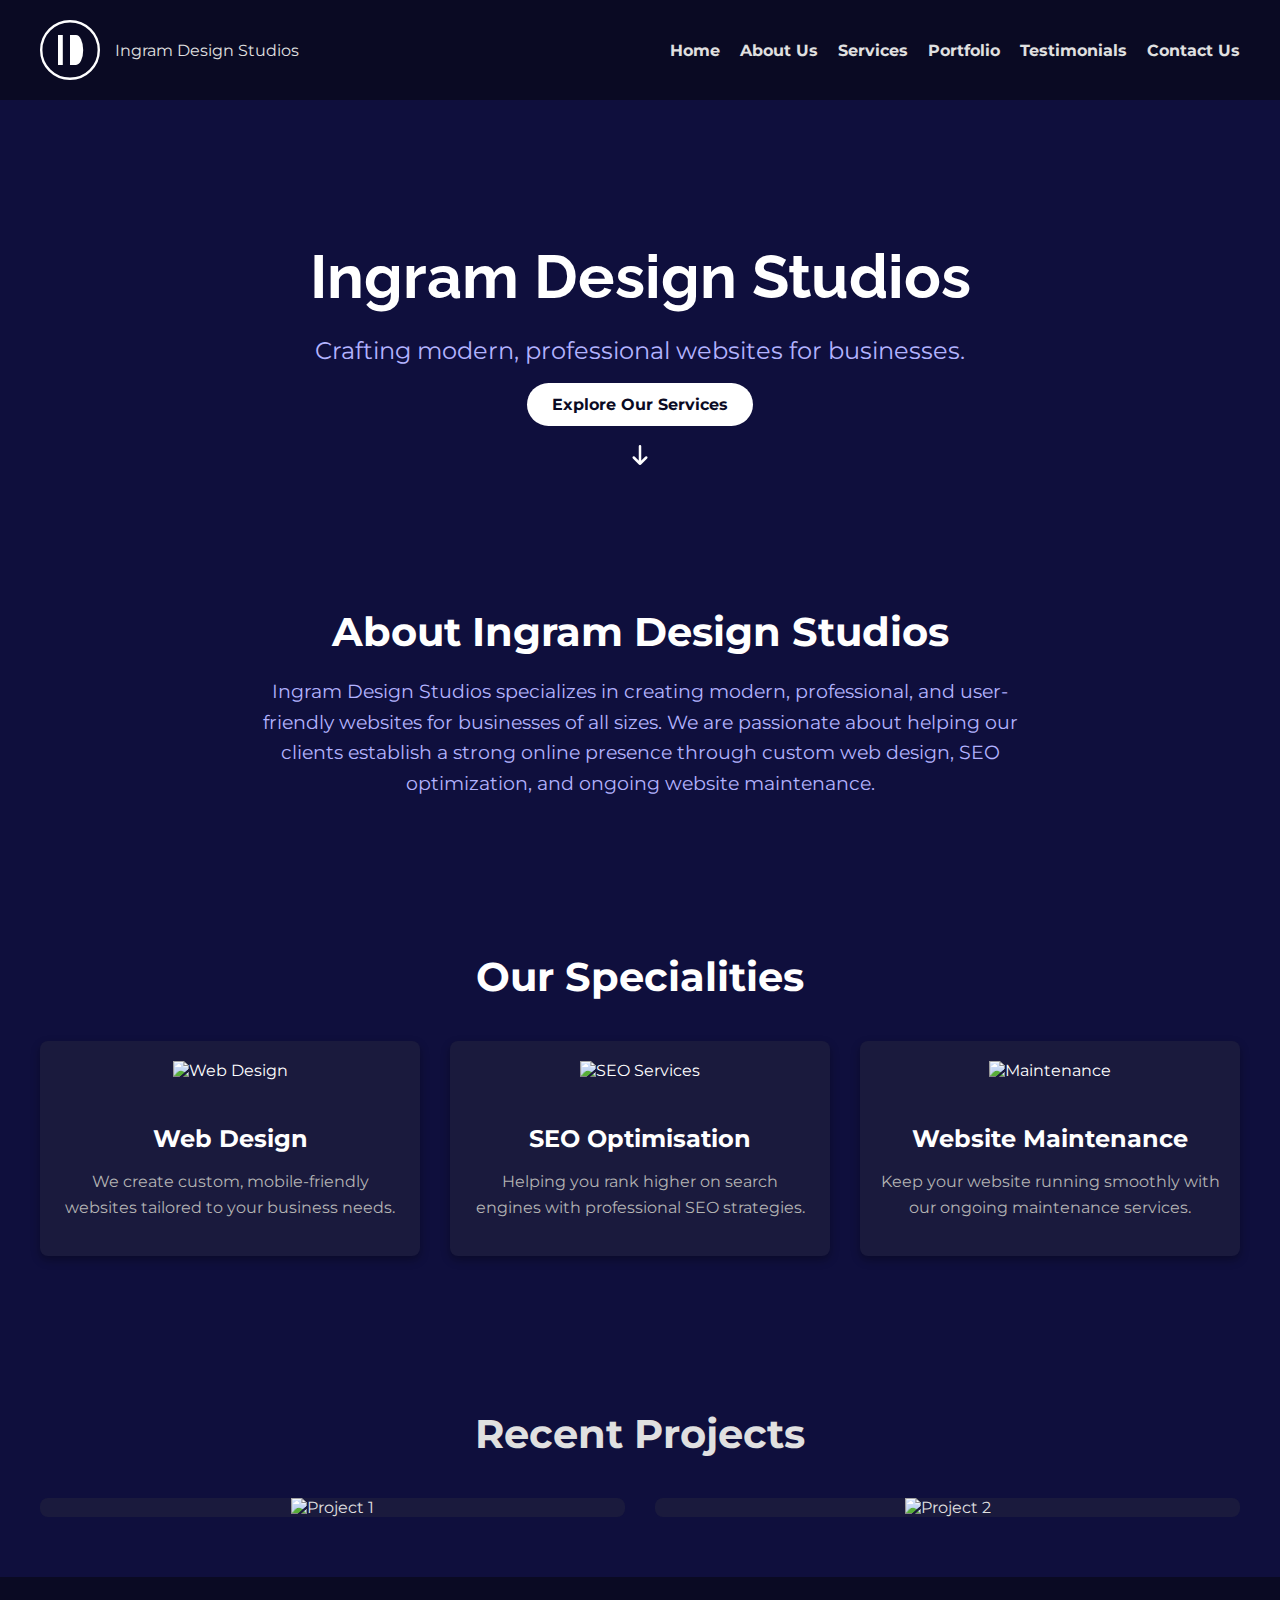
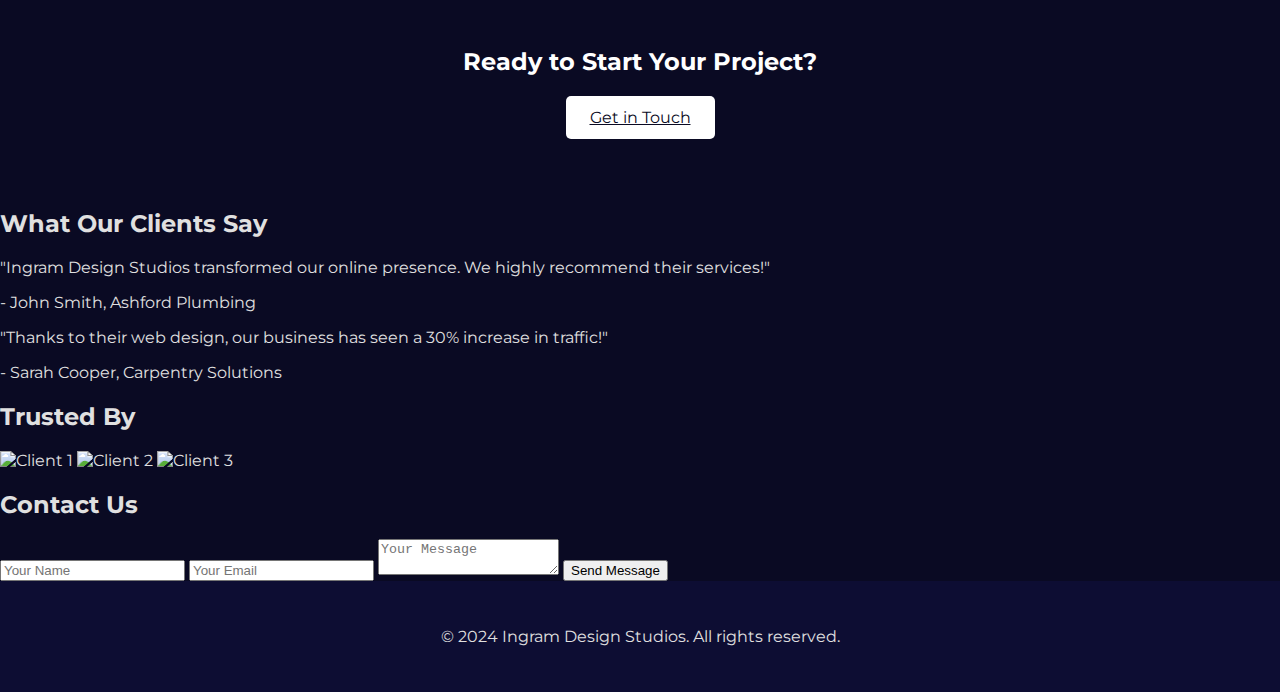
==== index.html @ 96656dfb "About us added" ====
<!DOCTYPE html>
<html lang="en">
<head>
    <meta charset="UTF-8">
    <meta name="viewport" content="width=device-width, initial-scale=1.0">
    <meta name="description" content="Ingram Design Studios - Professional web design services for various industries.">
    <title>Ingram Design Studios</title>
    <link rel="stylesheet" href="styles.css">
</head>
<body>

<!-- Header & Navigation -->
<header>
    <div class="logo-container">
        <svg class="logo-svg" viewBox="0 0 100 100">
            <circle cx="50" cy="50" r="48" fill="#0a0a23" stroke="#ffffff" stroke-width="4"/>
            <rect x="30" y="25" width="8" height="50" fill="#ffffff" />
            <path d="M50 25 H60 A12 25 0 1 1 60 75 H50 Z" fill="#ffffff" />
        </svg>
        <div class="logo-text">Ingram Design Studios</div>
    </div>
    <nav>
        <ul>
            <li><a href="#hero">Home</a></li>
            <li><a href="#intro">About Us</a></li>
            <li><a href="#services-highlight">Services</a></li>
            <li><a href="#portfolio-preview">Portfolio</a></li>
            <li><a href="#testimonials">Testimonials</a></li>
            <li><a href="#contact">Contact Us</a></li>
        </ul>
    </nav>
</header>

<!-- Hero Section with CTA -->
<section id="hero" class="hero">
    <h1>Ingram Design Studios</h1>
    <p>Crafting modern, professional websites for businesses.</p>
    <a href="#services-highlight" class="btn">Explore Our Services</a>
    <!-- Scroll Down Indicator -->
    <div class="scroll-down" onclick="document.getElementById('services-highlight').scrollIntoView({ behavior: 'smooth' })">
        <svg xmlns="http://www.w3.org/2000/svg" viewBox="0 0 24 24">
            <path d="M12 19V5m0 14-5-5m5 5 5-5"/>
        </svg>
    </div>
</section>

<!-- About Us Section -->
<section id="intro" class="about-us">
    <h2>About Ingram Design Studios</h2>
    <p>
        Ingram Design Studios specializes in creating modern, professional, and user-friendly websites
        for businesses of all sizes. We are passionate about helping our clients establish a strong
        online presence through custom web design, SEO optimization, and ongoing website maintenance.
    </p>
</section>


   <!-- Services Section -->
<section id="services-highlight" class="services-highlight">
    <h2>Our Specialities</h2>
    <div class="service-cards">
        <div class="card">
            <img src="design-icon.png" alt="Web Design">
            <h3>Web Design</h3>
            <p>We create custom, mobile-friendly websites tailored to your business needs.</p>
        </div>
        <div class="card">
            <img src="seo-icon.png" alt="SEO Services">
            <h3>SEO Optimisation</h3>
            <p>Helping you rank higher on search engines with professional SEO strategies.</p>
        </div>
        <div class="card">
            <img src="maintenance-icon.png" alt="Maintenance">
            <h3>Website Maintenance</h3>
            <p>Keep your website running smoothly with our ongoing maintenance services.</p>
        </div>
    </div>
</section>

<!-- Portfolio Section -->
<section id="portfolio-preview" class="portfolio-preview">
    <h2>Recent Projects</h2>
    <div class="portfolio-grid">
        <div class="portfolio-item">
            <img src="project1-thumbnail.jpg" alt="Project 1">
            <div class="overlay">
                <h3>Plumbing Website</h3>
                <a href="#">View Project</a>
            </div>
        </div>
        <div class="portfolio-item">
            <img src="project2-thumbnail.jpg" alt="Project 2">
            <div class="overlay">
                <h3>Carpentry Solutions</h3>
                <a href="#">View Project</a>
            </div>
        </div>
    </div>
</section>


    <!-- Ready to Start Your Project Section -->
    <section class="cta-section">
        <h2>Ready to Start Your Project?</h2>
        <a href="#contact" class="btn cta-btn">Get in Touch</a>
    </section>

    <!-- Testimonials Section -->
    <section id="testimonials" class="testimonials">
        <h2>What Our Clients Say</h2>
        <div class="testimonial-slider">
            <div class="testimonial">
                <p>"Ingram Design Studios transformed our online presence. We highly recommend their services!"</p>
                <span>- John Smith, Ashford Plumbing</span>
            </div>
            <div class="testimonial">
                <p>"Thanks to their web design, our business has seen a 30% increase in traffic!"</p>
                <span>- Sarah Cooper, Carpentry Solutions</span>
            </div>
        </div>
    </section>

    <!-- Clients Section -->
    <section id="clients" class="clients">
        <h2>Trusted By</h2>
        <div class="client-logos">
            <img src="client1-logo.png" alt="Client 1">
            <img src="client2-logo.png" alt="Client 2">
            <img src="client3-logo.png" alt="Client 3">
        </div>
    </section>

    <!-- Contact Section -->
    <section id="contact" class="contact">
        <h2>Contact Us</h2>
        <form action="submit_form.php" method="post">
            <input type="text" name="name" placeholder="Your Name" required>
            <input type="email" name="email" placeholder="Your Email" required>
            <textarea name="message" placeholder="Your Message" required></textarea>
            <button type="submit">Send Message</button>
        </form>
    </section>

    <!-- Footer -->
    <footer>
        <p>&copy; 2024 Ingram Design Studios. All rights reserved.</p>
    </footer>

</body>
</html>
---- styles.css ----
/* Importing Fonts from Google Fonts */
@import url('https://fonts.googleapis.com/css2?family=Montserrat:wght@400&family=Raleway:wght@700&display=swap');

/* Global Styles */
body {
    font-family: 'Montserrat', sans-serif;
    font-weight: 400;
    margin: 0;
    padding: 0;
    background-color: #0a0a23;
    color: #e0e0e0;
    scroll-behavior: smooth;
}

/* Header and Navigation */
header {
    display: flex;
    justify-content: space-between;
    align-items: center;
    padding: 20px 40px;
    background-color: #0a0a23;
    position: sticky;
    top: 0;
    z-index: 100;
}

/* Logo Container */
.logo-container {
    display: flex;
    align-items: center;
    gap: 15px;
}

/* Logo SVG Styling */
.logo-svg {
    width: 60px;
    height: 60px;
}

/* Navigation Styling */
nav ul {
    list-style: none;
    display: flex;
    gap: 20px;
    margin: 0;
    padding: 0;
}

nav ul li a {
    font-weight: bold;
    color: #e0e0e0;
    text-decoration: none;
    transition: color 0.3s;
}

nav ul li a:hover {
    color: #61dafb;
}

/* Hero Section */
.hero {
    text-align: center;
    padding: 100px 20px;
    background-color: #0f0f3d;
    color: #ffffff;
    position: relative; /* Necessary for positioning the scroll-down indicator */
}

.hero h1 {
    font-family: 'Raleway', sans-serif;
    font-weight: 700;
    font-size: 3.8rem;
    margin-bottom: 20px;
    animation: fadeIn 1s ease-in;
}

.hero p {
    font-size: 1.5rem;
    margin-bottom: 30px;
    color: #b3b3ff;
}

.hero .btn {
    background-color: #ffffff;
    color: #0a0a23;
    padding: 12px 25px;
    text-decoration: none;
    font-weight: bold;
    border-radius: 30px;
    transition: background-color 0.3s ease, transform 0.3s ease;
}

.hero .btn:hover {
    background-color: #cccccc;
    transform: scale(1.05);
}

/* Scroll Down Indicator */
.scroll-down {
    position: absolute;
    bottom: 30px;
    left: 50%;
    transform: translateX(-50%);
    cursor: pointer;
    animation: bounce 2s infinite;
}

.scroll-down svg {
    width: 30px;
    height: 50px;
    stroke: #ffffff;
    fill: none;
    stroke-width: 2;
    stroke-linecap: round;
}

/* CTA Section */
.cta-section {
    background-color: #0a0a23;
    text-align: center;
    padding: 50px 20px;
    color: #ffffff;
}

.cta-section h2 {
    margin-bottom: 20px;
}

.cta-btn {
    background-color: #ffffff;
    color: #0a0a23;
    padding: 12px 24px;
    border-radius: 5px;
    display: inline-block;
    transition: background-color 0.3s ease;
}

.cta-btn:hover {
    background-color: #cccccc;
}

/* Footer */
footer {
    background-color: #0d0d33;
    color: #e0e0e0;
    text-align: center;
    padding: 30px 0;
}

/* Media Queries */
@media (max-width: 768px) {
    .hero h1 {
        font-size: 2.5rem;
    }

    .hero p {
        font-size: 1.2rem;
    }

    .service-cards, .portfolio-grid, .client-logos {
        flex-direction: column;
        align-items: center;
    }
}

/* Animations */
@keyframes fadeIn {
    0% {
        opacity: 0;
        transform: translateY(20px);
    }
    100% {
        opacity: 1;
        transform: translateY(0);
    }
}

@keyframes bounce {
    0%, 20%, 50%, 80%, 100% {
        transform: translateY(0);
    }
    40% {
        transform: translateY(-10px);
    }
    60% {
        transform: translateY(-5px);
    }
}
/* Services Section */
.services-highlight {
    padding: 60px 20px; /* Reduced padding for consistent spacing */
    background-color: #0f0f3d; /* Matching the hero background for consistency */
    color: #e0e0e0;
    text-align: center;
}

.services-highlight h2 {
    font-size: 2.5rem;
    margin-bottom: 40px;
    color: #ffffff; /* White text for contrast */
}

/* Service Cards Styling */
.service-cards {
    display: grid;
    grid-template-columns: repeat(auto-fit, minmax(250px, 1fr));
    gap: 30px;
    justify-content: center;
    max-width: 1200px;
    margin: 0 auto;
}

.card {
    background-color: #1a1a3d;
    padding: 20px;
    border-radius: 8px;
    box-shadow: 0 4px 10px rgba(0, 0, 0, 0.3);
    text-align: center;
    color: #ffffff;
    transition: transform 0.3s;
}

.card:hover {
    transform: translateY(-10px);
}

.card img {
    width: 60px;
    margin-bottom: 20px;
}

.card h3 {
    font-size: 1.5rem;
    margin-bottom: 10px;
}

.card p {
    font-size: 1rem;
    line-height: 1.6;
    color: #b3b3b3;
}

/* Portfolio Section */
.portfolio-preview {
    padding: 60px 20px;
    background-color: #0f0f3d;
    color: #e0e0e0;
    text-align: center;
}

.portfolio-preview h2 {
    font-size: 2.5rem;
    margin-bottom: 40px;
}

.portfolio-grid {
    display: grid;
    grid-template-columns: repeat(auto-fit, minmax(250px, 1fr));
    gap: 30px;
    max-width: 1200px;
    margin: 0 auto;
}

.portfolio-item {
    position: relative;
    background-color: #1a1a3d;
    border-radius: 8px;
    overflow: hidden;
    transition: transform 0.3s;
}

.portfolio-item:hover {
    transform: scale(1.05);
}

.portfolio-item img {
    width: 100%;
    height: auto;
    object-fit: cover;
}

.overlay {
    position: absolute;
    top: 0;
    left: 0;
    right: 0;
    bottom: 0;
    background: rgba(0, 0, 0, 0.6);
    display: flex;
    justify-content: center;
    align-items: center;
    opacity: 0;
    transition: opacity 0.3s;
    border-radius: 8px;
}

.portfolio-item:hover .overlay {
    opacity: 1;
}

.overlay h3 {
    color: #ffffff;
    font-size: 1.5rem;
}

.overlay a {
    color: #61dafb;
    text-decoration: underline;
    font-weight: bold;
    margin-top: 10px;
}

/* About Us Section */
.about-us {
    padding: 60px 20px;
    background-color: #0f0f3d; /* Matching the background color for consistency */
    color: #e0e0e0;
    text-align: center;
}

.about-us h2 {
    font-size: 2.5rem;
    margin-bottom: 20px;
    color: #ffffff;
}

.about-us p {
    font-size: 1.2rem;
    line-height: 1.6;
    max-width: 800px;
    margin: 0 auto;
    color: #b3b3ff;
}
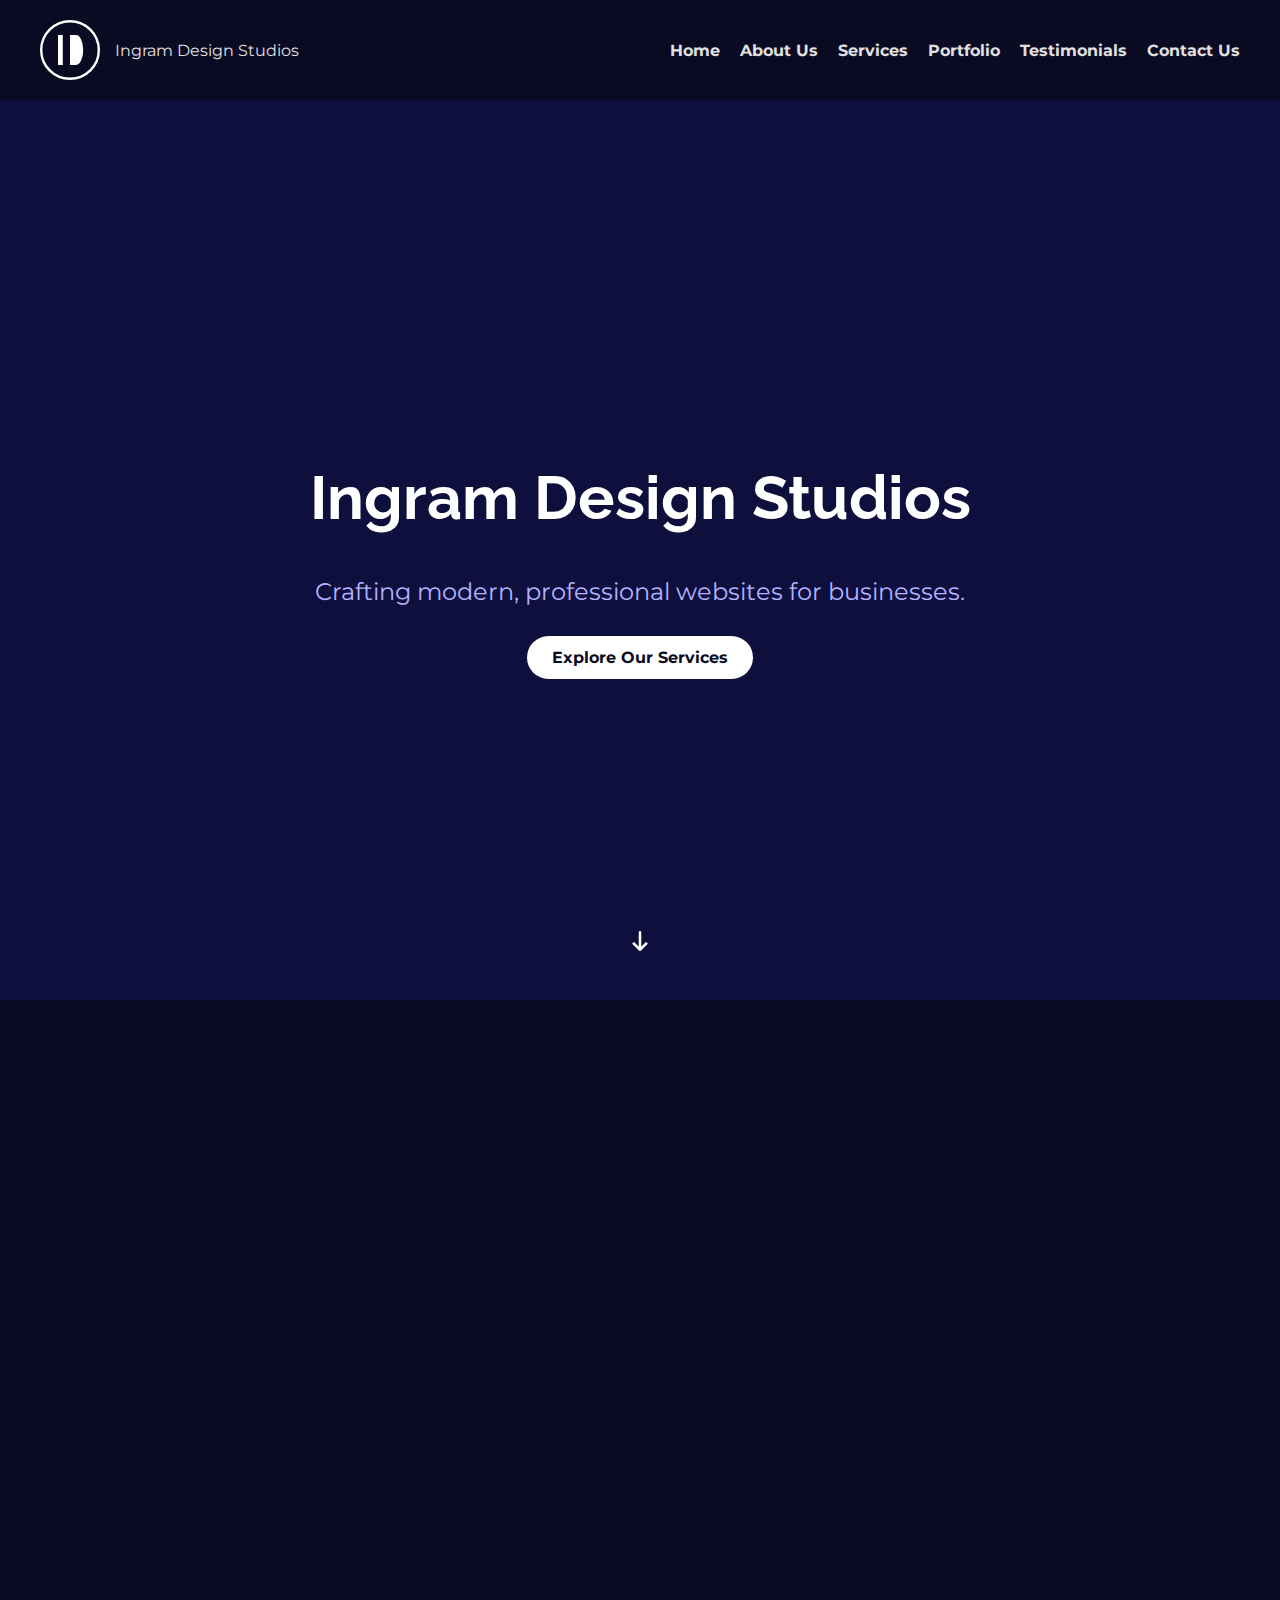
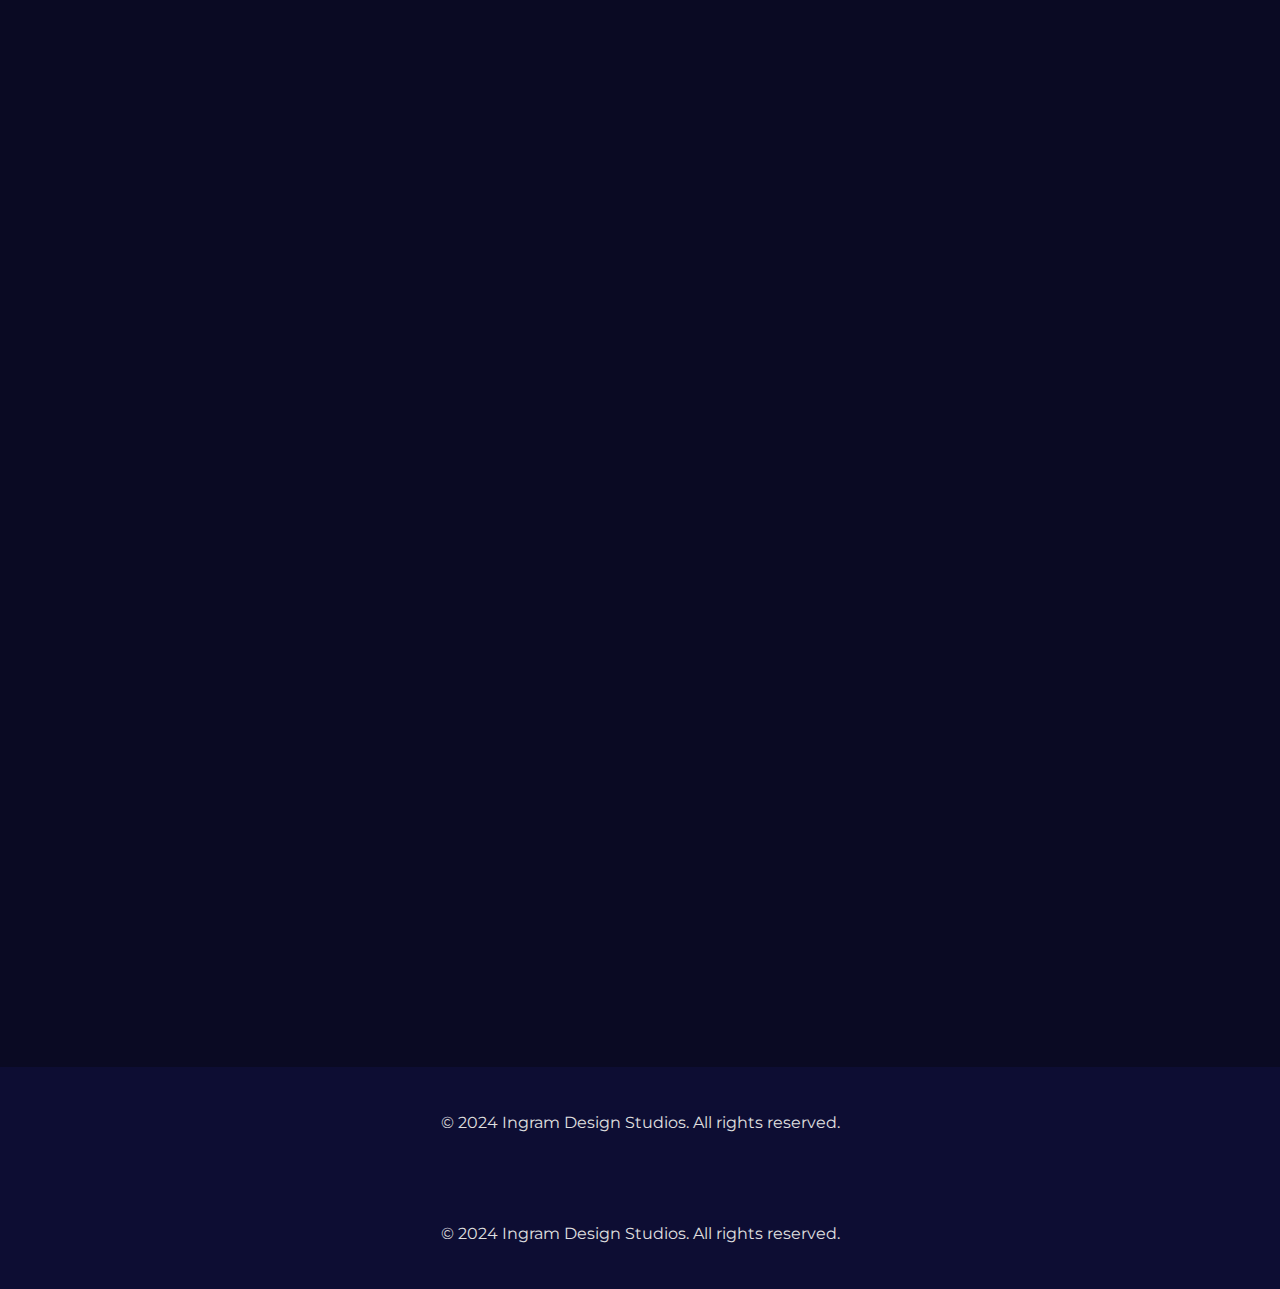
==== commit 027ccd78: "Animation fixes" ====
--- a/index.html
+++ b/index.html
@@ -37,12 +37,22 @@
     <p>Crafting modern, professional websites for businesses.</p>
     <a href="#services-highlight" class="btn">Explore Our Services</a>
     <!-- Scroll Down Indicator -->
-    <div class="scroll-down" onclick="document.getElementById('services-highlight').scrollIntoView({ behavior: 'smooth' })">
+    <div class="scroll-down" onclick="document.getElementById('intro').scrollIntoView({ behavior: 'smooth' })">
         <svg xmlns="http://www.w3.org/2000/svg" viewBox="0 0 24 24">
             <path d="M12 19V5m0 14-5-5m5 5 5-5"/>
         </svg>
     </div>
 </section>
+
+<script>
+    // Ensure the fade-in effect happens after a slight delay
+    window.addEventListener('load', () => {
+        const hero = document.querySelector('.hero');
+        hero.style.opacity = '1';
+        hero.style.transform = 'translateY(0)';
+    });
+</script>
+
 
 <!-- About Us Section -->
 <section id="intro" class="about-us">
@@ -146,5 +156,50 @@
         <p>&copy; 2024 Ingram Design Studios. All rights reserved.</p>
     </footer>
 
+    <script>
+        // Fade-in effect when sections scroll into view
+        const sections = document.querySelectorAll('section');
+    
+        const observer = new IntersectionObserver((entries) => {
+            entries.forEach(entry => {
+                if (entry.isIntersecting) {
+                    entry.target.classList.add('visible');
+                }
+            });
+        }, {
+            threshold: 0.1
+        });
+    
+        sections.forEach(section => {
+            observer.observe(section);
+        });
+    </script>
+
+    <!-- Other content -->
+
+<!-- Footer -->
+<footer>
+    <p>&copy; 2024 Ingram Design Studios. All rights reserved.</p>
+</footer>
+
+<script>
+    // Ensure the page loads at the top
+    window.onbeforeunload = function () {
+        window.scrollTo(0, 0);
+    };
+
+    // Fade-in effect for the hero section on load
+    window.addEventListener('load', () => {
+        const hero = document.querySelector('.hero');
+        hero.style.opacity = '1';
+        hero.style.transform = 'translateY(0)';
+    });
+</script>
+
 </body>
 </html>
+
+    
+
+</body>
+</html>
--- a/styles.css
+++ b/styles.css
@@ -59,12 +59,76 @@
 
 /* Hero Section */
 .hero {
-    text-align: center;
-    padding: 100px 20px;
+    display: flex;
+    flex-direction: column;
+    justify-content: center;
+    align-items: center;
+    text-align: center;
+    height: 100vh; /* Full viewport height */
+    padding: 0; /* Remove padding */
     background-color: #0f0f3d;
     color: #ffffff;
-    position: relative; /* Necessary for positioning the scroll-down indicator */
-}
+    opacity: 0;
+    transform: translateY(20px);
+    animation: fadeIn 1s ease-in forwards; /* Fade-in animation */
+}
+
+
+/* Scroll Down Indicator */
+.scroll-down {
+    position: absolute;
+    bottom: 80px; /* Adjust this value to raise the arrow higher */
+    left: 50%;
+    transform: translateX(-50%);
+    cursor: pointer;
+    animation: bounce 2s infinite;
+}
+
+
+/* Fade-In Animation */
+@keyframes fadeIn {
+    to {
+        opacity: 1;
+        transform: translateY(0);
+    }
+}
+
+
+.scroll-down svg {
+    width: 30px;
+    height: 50px;
+    stroke: #ffffff;
+    fill: none;
+    stroke-width: 2;
+    stroke-linecap: round;
+}
+
+
+/* Fade in animation for About Us section */
+@keyframes fadeIn {
+    0% {
+        opacity: 0;
+        transform: translateY(20px);
+    }
+    100% {
+        opacity: 1;
+        transform: translateY(0);
+    }
+}
+
+/* Make other sections initially not visible */
+section:not(.hero) {
+    opacity: 0;
+    transform: translateY(20px);
+    transition: opacity 0.6s ease-out, transform 0.6s ease-out;
+}
+
+/* Visibility toggle for other sections when scrolled into view */
+section.visible {
+    opacity: 1;
+    transform: translateY(0);
+}
+
 
 .hero h1 {
     font-family: 'Raleway', sans-serif;
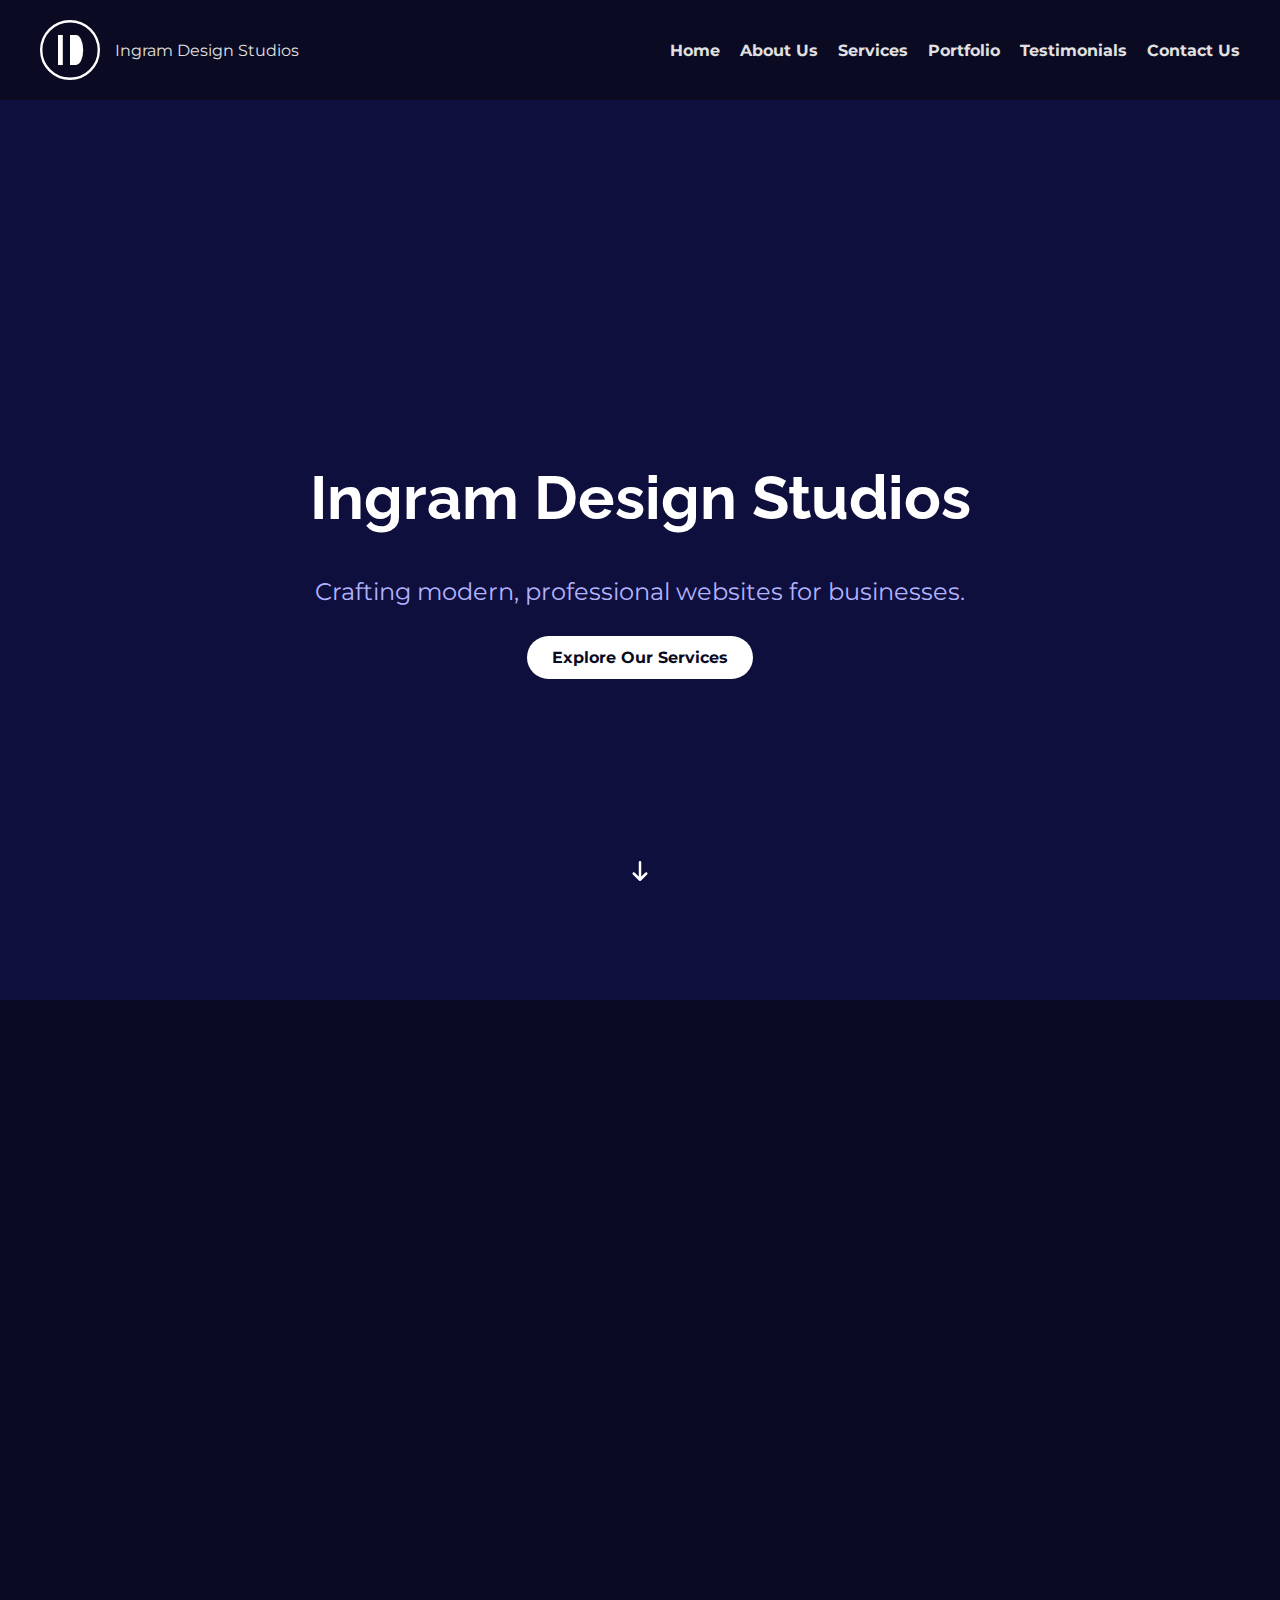
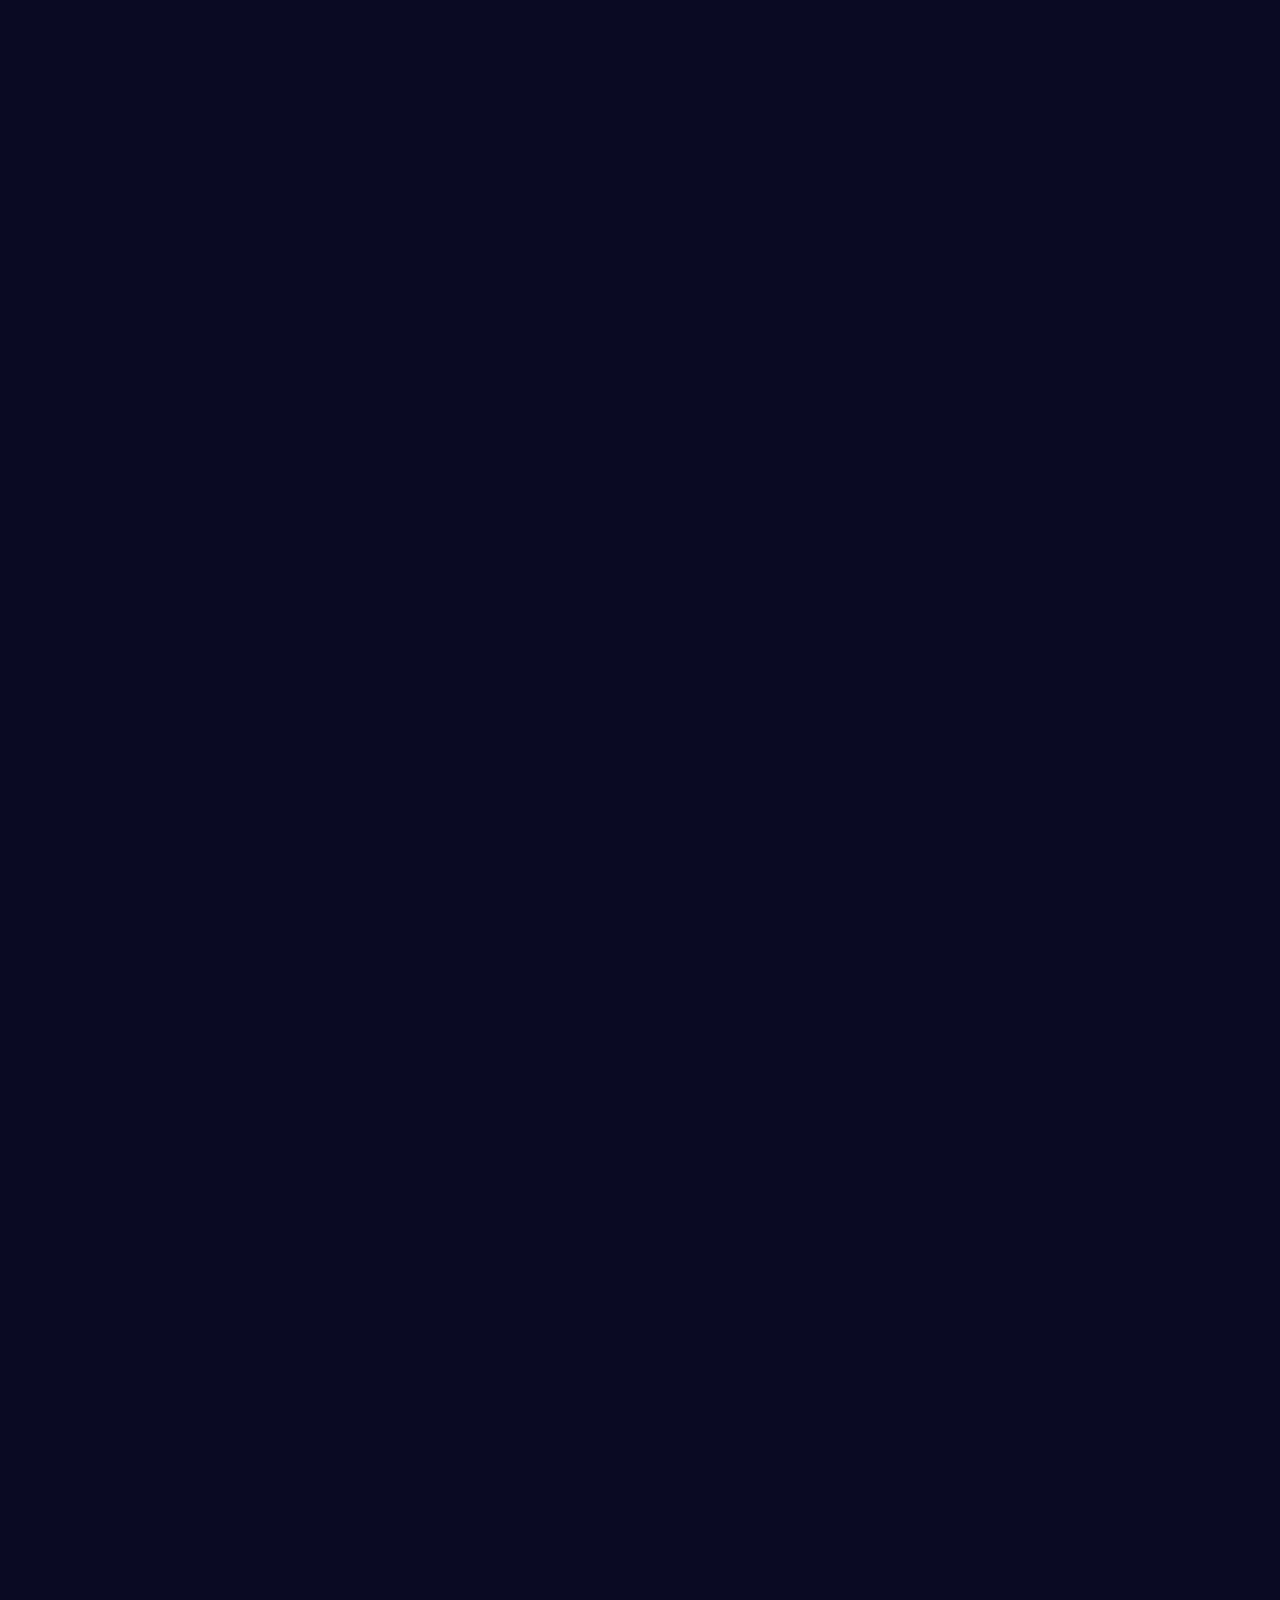
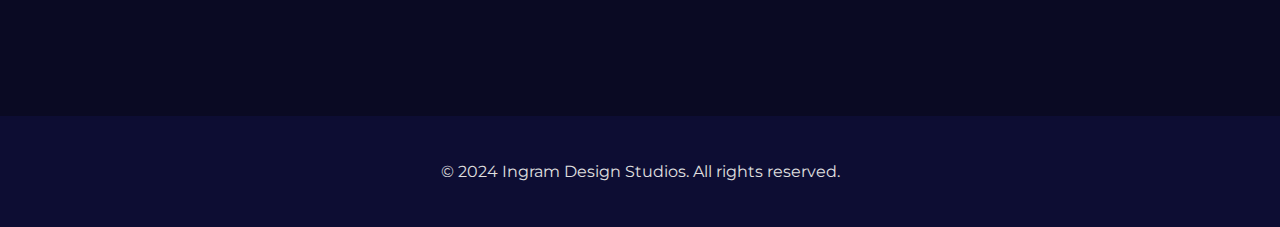
==== commit fe745b85: "Footer changes" ====
--- a/index.html
+++ b/index.html
@@ -43,6 +43,21 @@
         </svg>
     </div>
 </section>
+
+<!-- JavaScript for animations and page load -->
+<script>
+    // Ensure the page loads at the top
+    window.onbeforeunload = function () {
+        window.scrollTo(0, 0);
+    };
+
+    // Fade-in effect for the hero section on load
+    window.addEventListener('load', () => {
+        const hero = document.querySelector('.hero');
+        hero.style.opacity = '1';
+        hero.style.transform = 'translateY(0)';
+    });
+</script>
 
 <script>
     // Ensure the fade-in effect happens after a slight delay
@@ -177,11 +192,6 @@
 
     <!-- Other content -->
 
-<!-- Footer -->
-<footer>
-    <p>&copy; 2024 Ingram Design Studios. All rights reserved.</p>
-</footer>
-
 <script>
     // Ensure the page loads at the top
     window.onbeforeunload = function () {
@@ -200,6 +210,3 @@
 </html>
 
     
-
-</body>
-</html>
--- a/styles.css
+++ b/styles.css
@@ -73,16 +73,6 @@
     animation: fadeIn 1s ease-in forwards; /* Fade-in animation */
 }
 
-
-/* Scroll Down Indicator */
-.scroll-down {
-    position: absolute;
-    bottom: 80px; /* Adjust this value to raise the arrow higher */
-    left: 50%;
-    transform: translateX(-50%);
-    cursor: pointer;
-    animation: bounce 2s infinite;
-}
 
 
 /* Fade-In Animation */
@@ -162,7 +152,7 @@
 /* Scroll Down Indicator */
 .scroll-down {
     position: absolute;
-    bottom: 30px;
+    bottom: 100px;
     left: 50%;
     transform: translateX(-50%);
     cursor: pointer;
@@ -396,3 +386,105 @@
     color: #b3b3ff;
 }
 
+/* Testimonials Section */
+.testimonials {
+    padding: 60px 20px;
+    background-color: #0f0f3d;
+    color: #e0e0e0;
+    text-align: center;
+}
+
+.testimonials h2 {
+    font-size: 2.5rem;
+    margin-bottom: 20px;
+    color: #ffffff;
+}
+
+.testimonials p {
+    font-size: 1.2rem;
+    font-style: italic;
+    margin-bottom: 10px;
+    color: #b3b3ff;
+}
+
+.testimonials span {
+    display: block;
+    font-size: 1rem;
+    color: #cccccc;
+    margin-bottom: 30px;
+}
+
+/* Clients Section */
+.clients {
+    padding: 60px 20px;
+    background-color: #0a0a23;
+    color: #e0e0e0;
+    text-align: center;
+}
+
+.client-logos {
+    display: flex;
+    justify-content: center;
+    align-items: center;
+    gap: 20px;
+    flex-wrap: wrap;
+    margin-top: 20px;
+}
+
+.client-logos img {
+    width: 100px;
+    height: auto;
+    transition: transform 0.3s ease-in-out;
+}
+
+.client-logos img:hover {
+    transform: scale(1.1);
+}
+
+/* Contact Section */
+.contact {
+    padding: 60px 20px;
+    background-color: #0f0f3d;
+    color: #e0e0e0;
+    text-align: center;
+}
+
+.contact h2 {
+    font-size: 2.5rem;
+    margin-bottom: 20px;
+    color: #ffffff;
+}
+
+.contact form {
+    max-width: 600px;
+    margin: 0 auto;
+    display: flex;
+    flex-direction: column;
+    gap: 15px;
+}
+
+.contact input, 
+.contact textarea {
+    width: 100%;
+    padding: 12px;
+    border-radius: 5px;
+    border: 1px solid #cccccc;
+    background-color: #1a1a3d;
+    color: #e0e0e0;
+}
+
+.contact button {
+    background-color: #ffffff;
+    color: #0a0a23;
+    padding: 12px;
+    border-radius: 5px;
+    border: none;
+    cursor: pointer;
+    transition: background-color 0.3s ease;
+}
+
+.contact button:hover {
+    background-color: #cccccc;
+}
+
+
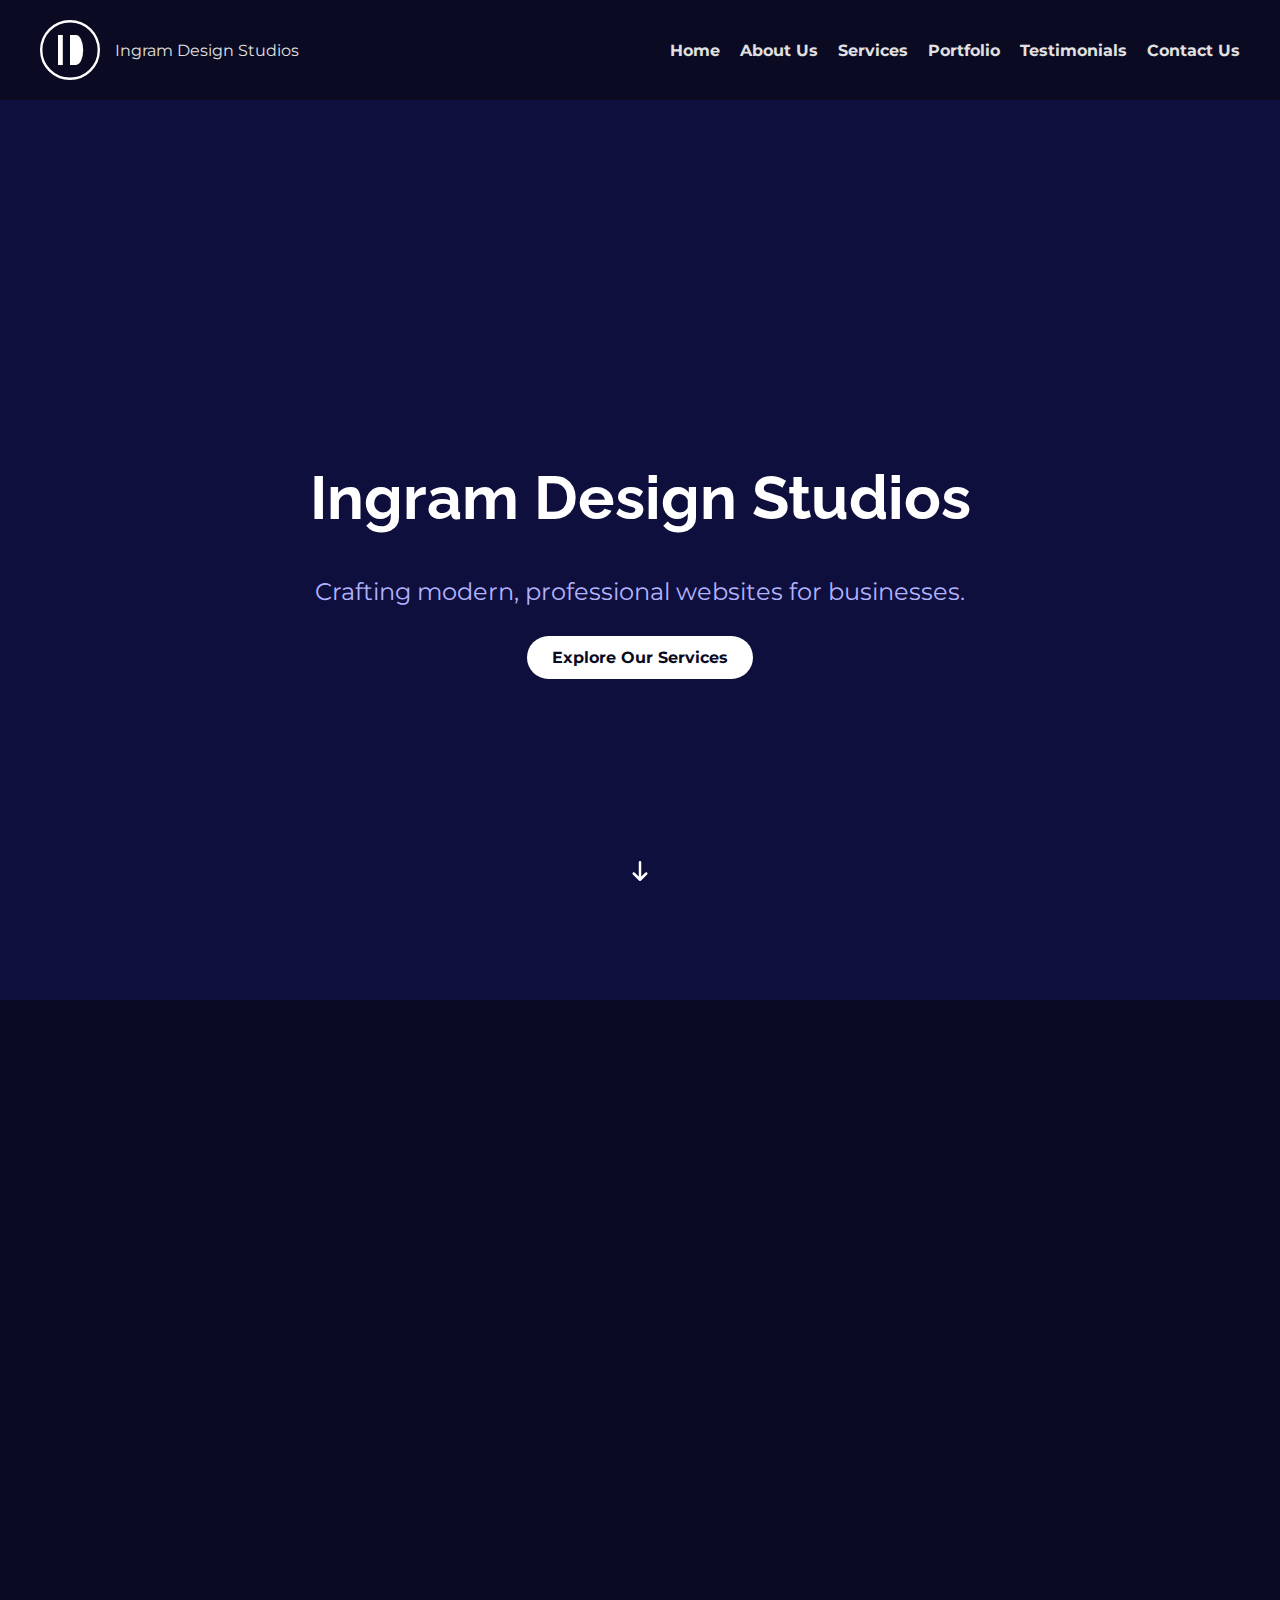
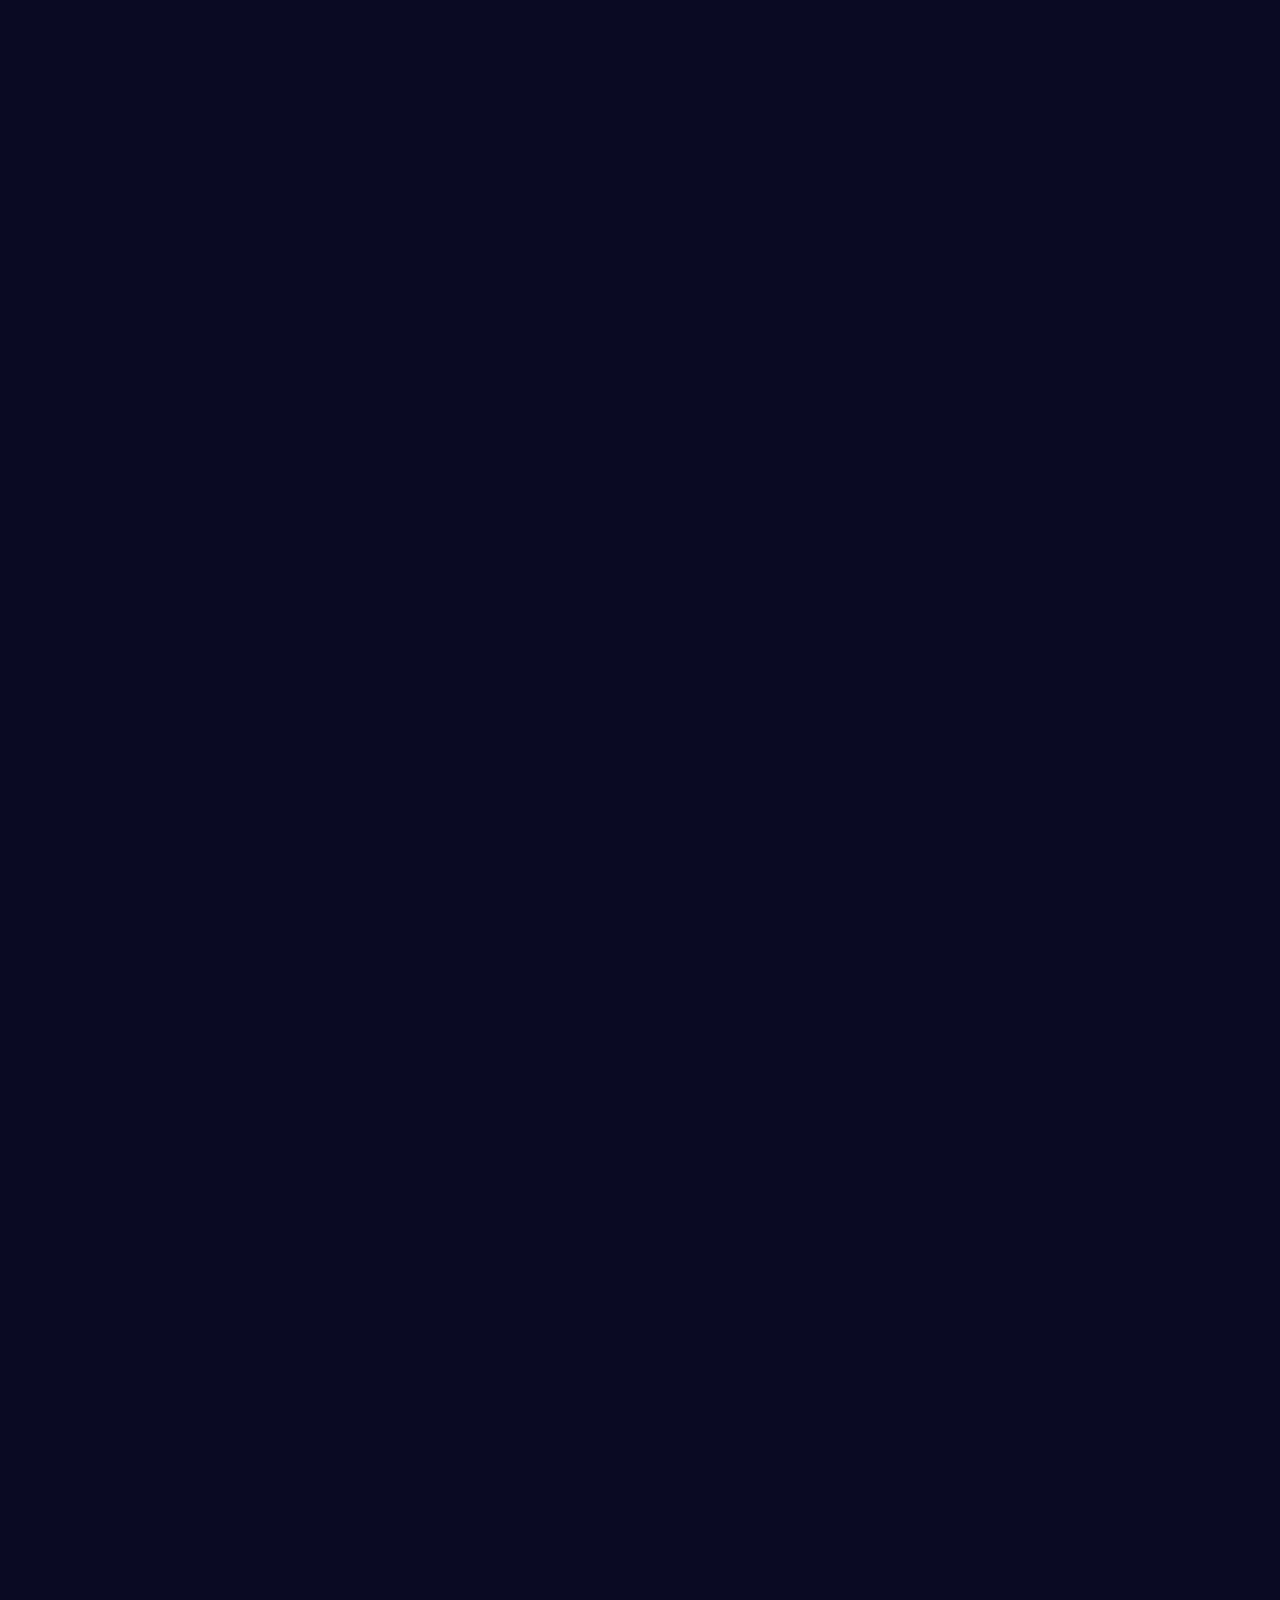
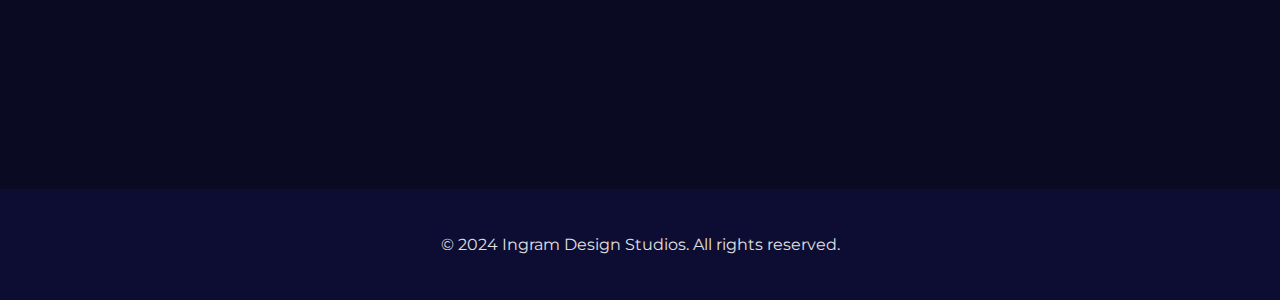
==== commit 91356101: "Styling fixes" ====
--- a/index.html
+++ b/index.html
@@ -36,38 +36,12 @@
     <h1>Ingram Design Studios</h1>
     <p>Crafting modern, professional websites for businesses.</p>
     <a href="#services-highlight" class="btn">Explore Our Services</a>
-    <!-- Scroll Down Indicator -->
     <div class="scroll-down" onclick="document.getElementById('intro').scrollIntoView({ behavior: 'smooth' })">
         <svg xmlns="http://www.w3.org/2000/svg" viewBox="0 0 24 24">
             <path d="M12 19V5m0 14-5-5m5 5 5-5"/>
         </svg>
     </div>
 </section>
-
-<!-- JavaScript for animations and page load -->
-<script>
-    // Ensure the page loads at the top
-    window.onbeforeunload = function () {
-        window.scrollTo(0, 0);
-    };
-
-    // Fade-in effect for the hero section on load
-    window.addEventListener('load', () => {
-        const hero = document.querySelector('.hero');
-        hero.style.opacity = '1';
-        hero.style.transform = 'translateY(0)';
-    });
-</script>
-
-<script>
-    // Ensure the fade-in effect happens after a slight delay
-    window.addEventListener('load', () => {
-        const hero = document.querySelector('.hero');
-        hero.style.opacity = '1';
-        hero.style.transform = 'translateY(0)';
-    });
-</script>
-
 
 <!-- About Us Section -->
 <section id="intro" class="about-us">
@@ -79,8 +53,7 @@
     </p>
 </section>
 
-
-   <!-- Services Section -->
+<!-- Services Section -->
 <section id="services-highlight" class="services-highlight">
     <h2>Our Specialities</h2>
     <div class="service-cards">
@@ -123,90 +96,76 @@
     </div>
 </section>
 
+<!-- Ready to Start Your Project Section -->
+<section class="cta-section">
+    <h2>Ready to Start Your Project?</h2>
+    <a href="#contact" class="btn cta-btn">Get in Touch</a>
+</section>
 
-    <!-- Ready to Start Your Project Section -->
-    <section class="cta-section">
-        <h2>Ready to Start Your Project?</h2>
-        <a href="#contact" class="btn cta-btn">Get in Touch</a>
-    </section>
+<!-- Testimonials Section -->
+<section id="testimonials" class="testimonials">
+    <h2>What Our Clients Say</h2>
+    <div class="testimonial-slider">
+        <div class="testimonial">
+            <p>"Ingram Design Studios transformed our online presence. We highly recommend their services!"</p>
+            <span>- John Smith, Ashford Plumbing</span>
+        </div>
+        <div class="testimonial">
+            <p>"Thanks to their web design, our business has seen a 30% increase in traffic!"</p>
+            <span>- Sarah Cooper, Carpentry Solutions</span>
+        </div>
+    </div>
+</section>
 
-    <!-- Testimonials Section -->
-    <section id="testimonials" class="testimonials">
-        <h2>What Our Clients Say</h2>
-        <div class="testimonial-slider">
-            <div class="testimonial">
-                <p>"Ingram Design Studios transformed our online presence. We highly recommend their services!"</p>
-                <span>- John Smith, Ashford Plumbing</span>
-            </div>
-            <div class="testimonial">
-                <p>"Thanks to their web design, our business has seen a 30% increase in traffic!"</p>
-                <span>- Sarah Cooper, Carpentry Solutions</span>
-            </div>
-        </div>
-    </section>
+<!-- Clients Section -->
+<section id="clients" class="clients">
+    <h2>Trusted By</h2>
+    <div class="client-logos">
+        <img src="client1-logo.png" alt="Client 1">
+        <img src="client2-logo.png" alt="Client 2">
+        <img src="client3-logo.png" alt="Client 3">
+    </div>
+</section>
 
-    <!-- Clients Section -->
-    <section id="clients" class="clients">
-        <h2>Trusted By</h2>
-        <div class="client-logos">
-            <img src="client1-logo.png" alt="Client 1">
-            <img src="client2-logo.png" alt="Client 2">
-            <img src="client3-logo.png" alt="Client 3">
-        </div>
-    </section>
+<!-- Contact Section -->
+<section id="contact" class="contact">
+    <h2>Contact Us</h2>
+    <form action="submit_form.php" method="post">
+        <input type="text" name="name" placeholder="Your Name" required>
+        <input type="email" name="email" placeholder="Your Email" required>
+        <textarea name="message" placeholder="Your Message" required></textarea>
+        <button type="submit">Send Message</button>
+    </form>
+</section>
 
-    <!-- Contact Section -->
-    <section id="contact" class="contact">
-        <h2>Contact Us</h2>
-        <form action="submit_form.php" method="post">
-            <input type="text" name="name" placeholder="Your Name" required>
-            <input type="email" name="email" placeholder="Your Email" required>
-            <textarea name="message" placeholder="Your Message" required></textarea>
-            <button type="submit">Send Message</button>
-        </form>
-    </section>
+<!-- Footer -->
+<footer>
+    <p>&copy; 2024 Ingram Design Studios. All rights reserved.</p>
+</footer>
 
-    <!-- Footer -->
-    <footer>
-        <p>&copy; 2024 Ingram Design Studios. All rights reserved.</p>
-    </footer>
-
-    <script>
-        // Fade-in effect when sections scroll into view
-        const sections = document.querySelectorAll('section');
-    
-        const observer = new IntersectionObserver((entries) => {
-            entries.forEach(entry => {
-                if (entry.isIntersecting) {
-                    entry.target.classList.add('visible');
-                }
-            });
-        }, {
-            threshold: 0.1
-        });
-    
-        sections.forEach(section => {
-            observer.observe(section);
-        });
-    </script>
-
-    <!-- Other content -->
+<!-- JavaScript for fade-in effect -->
+<script>
+    window.addEventListener('load', () => {
+        document.querySelector('.hero').style.opacity = '1';
+    });
+</script>
 
 <script>
-    // Ensure the page loads at the top
-    window.onbeforeunload = function () {
-        window.scrollTo(0, 0);
-    };
+    const sections = document.querySelectorAll('section');
+    const observer = new IntersectionObserver((entries) => {
+        entries.forEach(entry => {
+            if (entry.isIntersecting) {
+                entry.target.classList.add('visible');
+            }
+        });
+    }, {
+        threshold: 0.1
+    });
 
-    // Fade-in effect for the hero section on load
-    window.addEventListener('load', () => {
-        const hero = document.querySelector('.hero');
-        hero.style.opacity = '1';
-        hero.style.transform = 'translateY(0)';
+    sections.forEach(section => {
+        observer.observe(section);
     });
 </script>
 
 </body>
 </html>
-
-    
--- a/styles.css
+++ b/styles.css
@@ -242,16 +242,16 @@
 }
 /* Services Section */
 .services-highlight {
-    padding: 60px 20px; /* Reduced padding for consistent spacing */
-    background-color: #0f0f3d; /* Matching the hero background for consistency */
-    color: #e0e0e0;
+    padding: 60px 20px;
+    background-color: #f5f7fade; /* Softer off-white */
+    color: #333333;
     text-align: center;
 }
 
 .services-highlight h2 {
     font-size: 2.5rem;
     margin-bottom: 40px;
-    color: #ffffff; /* White text for contrast */
+    color: #0a0a23; /* Darker color for contrast */
 }
 
 /* Service Cards Styling */
@@ -265,12 +265,12 @@
 }
 
 .card {
-    background-color: #1a1a3d;
+    background-color: #e0e0e0; /* Light gray for card background */
     padding: 20px;
     border-radius: 8px;
-    box-shadow: 0 4px 10px rgba(0, 0, 0, 0.3);
-    text-align: center;
-    color: #ffffff;
+    box-shadow: 0 4px 10px rgba(0, 0, 0, 0.2); /* Softer shadow */
+    text-align: center;
+    color: #333333;
     transition: transform 0.3s;
 }
 
@@ -278,21 +278,19 @@
     transform: translateY(-10px);
 }
 
-.card img {
-    width: 60px;
-    margin-bottom: 20px;
-}
-
 .card h3 {
     font-size: 1.5rem;
+    color: #0a0a23; /* Darker heading color for emphasis */
     margin-bottom: 10px;
 }
 
 .card p {
     font-size: 1rem;
     line-height: 1.6;
-    color: #b3b3b3;
-}
+    color: #666666; /* Medium gray for paragraph text */
+}
+
+
 
 /* Portfolio Section */
 .portfolio-preview {
@@ -417,29 +415,43 @@
 /* Clients Section */
 .clients {
     padding: 60px 20px;
-    background-color: #0a0a23;
-    color: #e0e0e0;
-    text-align: center;
-}
-
+    background-color: #f5f7fa; /* Softer off-white */
+    color: #333333;
+    text-align: center;
+}
+
+.clients h2 {
+    font-size: 2.5rem;
+    margin-bottom: 40px;
+    color: #0a0a23; /* Darker color for contrast */
+}
+
+/* Client Logos Styling */
 .client-logos {
     display: flex;
-    justify-content: center;
+    justify-content: space-evenly; /* Spread logos evenly */
     align-items: center;
-    gap: 20px;
-    flex-wrap: wrap;
-    margin-top: 20px;
+    max-width: 1000px; /* Increase max-width for wider spread */
+    margin: 0 auto;
+    flex-wrap: nowrap; /* Prevent wrapping to keep logos on one line */
 }
 
 .client-logos img {
+    background-color: #e0e0e0; /* Light gray for card background */
+    padding: 20px;
+    border-radius: 8px;
+    box-shadow: 0 4px 10px rgba(0, 0, 0, 0.2); /* Softer shadow */
+    transition: transform 0.3s, background-color 0.3s;
     width: 100px;
     height: auto;
-    transition: transform 0.3s ease-in-out;
 }
 
 .client-logos img:hover {
     transform: scale(1.1);
-}
+    background-color: #d8d8d8; /* Slightly darker gray on hover */
+}
+
+
 
 /* Contact Section */
 .contact {
@@ -464,8 +476,10 @@
 }
 
 .contact input, 
-.contact textarea {
-    width: 100%;
+.contact textarea, 
+.contact button {
+    width: 100%; /* Ensure all elements take up the full form width */
+    box-sizing: border-box; /* Include padding in width calculation */
     padding: 12px;
     border-radius: 5px;
     border: 1px solid #cccccc;
@@ -476,8 +490,6 @@
 .contact button {
     background-color: #ffffff;
     color: #0a0a23;
-    padding: 12px;
-    border-radius: 5px;
     border: none;
     cursor: pointer;
     transition: background-color 0.3s ease;
@@ -488,3 +500,5 @@
 }
 
 
+
+
